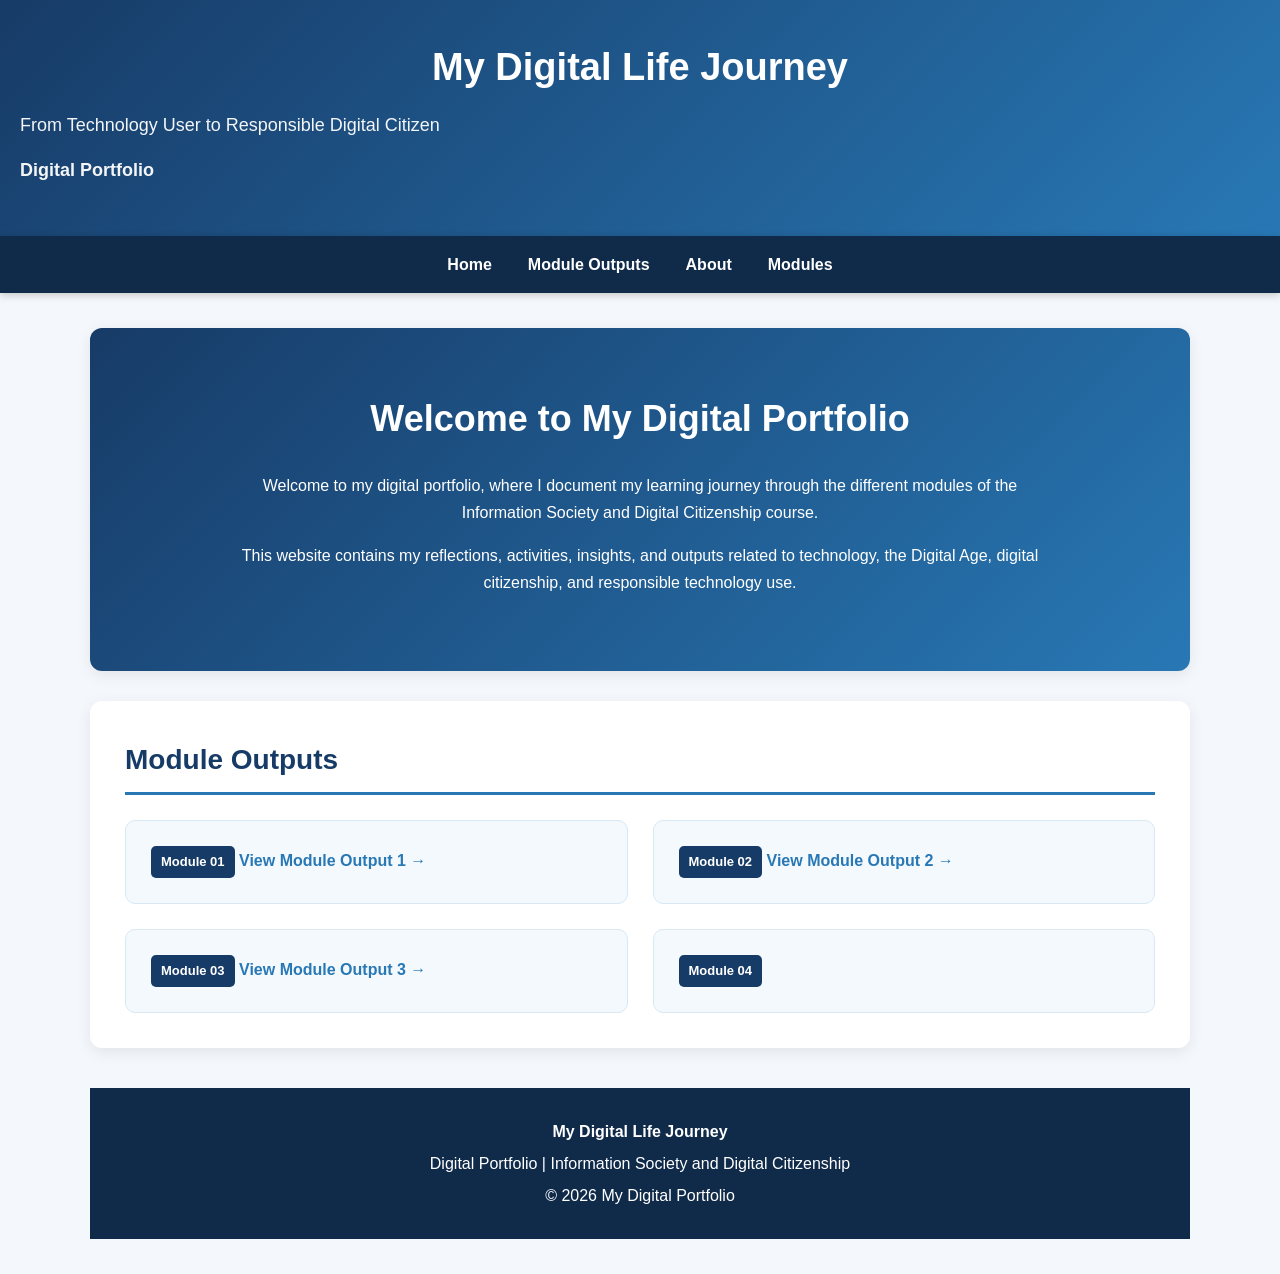
==== index.html @ 465921c3 "initial commit" ====
<!DOCTYPE html>
<html lang="en">
<head>
    <meta charset="UTF-8">
    <meta name="viewport" content="width=device-width, initial-scale=1.0">

    <title>My Digital Life Journey | Home</title>

    <link rel="stylesheet" href="style.css">
</head>

<body>

    <!-- ===== HEADER ===== -->
    <header>
        <h1>
            <a href="index.html">My Digital Life Journey</a>
        </h1>

        <p>From Technology User to Responsible Digital Citizen</p>
        <p><strong>Digital Portfolio</strong></p>
    </header>


    <!-- ===== NAVIGATION ===== -->
    <nav>
        <ul>

            <li>
                <a href="index.html">Home</a>
            </li>

            <li class="dropdown">
                <a href="#">Module Outputs</a>

                <ul class="dropdown-menu">

                    <li>
                        <a href="module-output-1.html">
                            Module Output 1
                        </a>
                    </li>

                    <li>
                        <a href="module-output-2.html">
                            Module Output 2
                        </a>
                    </li>

                    <li>
                        <a href="module-output-3.html">
                            Module Output 3
                        </a>
                    </li>

                    <li>
                        <a href="module-output-4.html">
                            Module Output 4
                        </a>
                    </li>

                </ul>
            </li>

            <li>
                <a href="#about">About</a>
            </li>

            <li>
                <a href="#modules">Modules</a>
            </li>

        </ul>
    </nav>


    <main>

        <!-- ===== HERO ===== -->
        <section class="hero">

            <h2>Welcome to My Digital Portfolio</h2>

            <p>
                Welcome to my digital portfolio, where I document my learning
                journey through the different modules of the Information Society
                and Digital Citizenship course.
            </p>

            <p>
                This website contains my reflections, activities, insights,
                and outputs related to technology, the Digital Age, digital
                citizenship, and responsible technology use.
            </p>

        </section>


        <!-- ===== MODULES ===== -->
        <section id="modules">

            <h2>Module Outputs</h2>

            <div class="module-grid">

                <!-- MODULE 1 -->
                <div class="module-card">

                    <span class="module-number">
                        Module 01
                    </span>

                    <a href="module-output-1.html">
                        View Module Output 1 →
                    </a>

                </div>


                <!-- MODULE 2 -->
                <div class="module-card">

                    <span class="module-number">
                        Module 02
                    </span>

                    <a href="module-output-2.html">
                        View Module Output 2 →
                    </a>

                </div>


                <!-- MODULE 3 -->
                <div class="module-card">

                    <span class="module-number">
                        Module 03
                    </span>

                    <a href="module-output-3.html">
                        View Module Output 3 →
                    </a>

                </div>


                <!-- MODULE 4 -->
                <div class="module-card">

                    <span class="module-number">
                        Module 04
                    </span>

                </div>

            </div>

        </section>


    <!-- ===== FOOTER ===== -->
    <footer>

        <p>
            <strong>My Digital Life Journey</strong>
        </p>

        <p>
            Digital Portfolio | Information Society and Digital Citizenship
        </p>

        <p>
            &copy; 2026 My Digital Portfolio
        </p>

    </footer>

</body>
</html>
---- style.css ----
/* =====================================================
   RESET
   ===================================================== */

* {
    margin: 0;
    padding: 0;
    box-sizing: border-box;
}


/* =====================================================
   GENERAL
   ===================================================== */

html {
    scroll-behavior: smooth;
}

body {
    font-family: Arial, Helvetica, sans-serif;
    line-height: 1.7;
    background: #f4f7fb;
    color: #222;
}


/* =====================================================
   HEADER
   ===================================================== */

header {
    background: linear-gradient(135deg, #173b67, #2878b5);
    color: white;

    padding: 35px 20px;

    text-align: center;
}

header h1 {
    font-size: 38px;
    margin-bottom: 10px;
}


/* Clickable Website Title */

header h1 a {
    color: white;
    text-decoration: none;
    transition: 0.3s;
}

header h1 a:hover {
    opacity: 0.8;
}

header p {
    font-size: 18px;
    opacity: 0.95;
}


/* =====================================================
   NAVIGATION
   ===================================================== */

nav {
    background: #102b4a;

    position: sticky;
    top: 0;

    z-index: 1000;

    box-shadow: 0 2px 8px rgba(0, 0, 0, 0.2);
}

nav > ul {
    list-style: none;

    display: flex;

    justify-content: center;

    flex-wrap: wrap;
}

nav li {
    margin: 0;
}

nav a {
    display: block;

    color: white;

    text-decoration: none;

    padding: 15px 18px;

    font-weight: bold;

    transition: 0.3s;
}

nav a:hover {
    background: #2878b5;
}


/* =====================================================
   MODULE OUTPUT DROPDOWN
   ===================================================== */

.dropdown {
    position: relative;
}

.dropdown > a {
    cursor: pointer;
}


/* Dropdown Menu */

.dropdown-menu {
    display: none;

    position: absolute;

    top: 100%;
    left: 0;

    min-width: 210px;

    background: #102b4a;

    list-style: none;

    padding: 0;
    margin: 0;

    box-shadow: 0 4px 10px rgba(0, 0, 0, 0.25);

    z-index: 1001;
}


/* Dropdown Items */

.dropdown-menu li {
    width: 100%;
}


/* Dropdown Links */

.dropdown-menu a {
    display: block;

    padding: 12px 15px;

    color: white;

    text-decoration: none;

    white-space: nowrap;
}

.dropdown-menu a:hover {
    background: #2878b5;
}


/* Show Dropdown */

.dropdown:hover .dropdown-menu {
    display: block;
}


/* =====================================================
   MAIN
   ===================================================== */

main {
    width: 90%;

    max-width: 1100px;

    margin: 35px auto;
}


/* =====================================================
   CONTENT SECTIONS
   ===================================================== */

section {
    background: white;

    margin-bottom: 30px;

    padding: 35px;

    border-radius: 12px;

    box-shadow:
        0 4px 15px rgba(0, 0, 0, 0.08);
}

section h2 {
    color: #173b67;

    font-size: 28px;

    margin-bottom: 20px;

    border-bottom: 3px solid #2878b5;

    padding-bottom: 8px;
}

section h3 {
    color: #2878b5;

    margin-top: 22px;

    margin-bottom: 10px;
}

p {
    margin-bottom: 15px;

    text-align: justify;
}


/* =====================================================
   INTRODUCTION
   ===================================================== */

.intro {
    text-align: center;

    background:
        linear-gradient(
            135deg,
            #e8f4ff,
            #ffffff
        );
}

.intro h2 {
    border: none;

    margin-bottom: 10px;
}

.intro p {
    text-align: center;

    max-width: 850px;

    margin-left: auto;
    margin-right: auto;
}


/* =====================================================
   HOME HERO
   ===================================================== */

.hero {
    text-align: center;

    padding: 60px 35px;

    background:
        linear-gradient(
            135deg,
            #173b67,
            #2878b5
        );

    color: white;
}

.hero h2 {
    color: white;

    border: none;

    font-size: 36px;

    margin-bottom: 15px;
}

.hero p {
    text-align: center;

    max-width: 800px;

    margin: 15px auto;
}


/* =====================================================
   BUTTON
   ===================================================== */

.button {
    display: inline-block;

    margin-top: 20px;

    padding: 12px 25px;

    background: white;

    color: #173b67;

    text-decoration: none;

    font-weight: bold;

    border-radius: 6px;

    transition: 0.3s;
}

.button:hover {
    background: #102b4a;

    color: white;
}


/* =====================================================
   MODULE CARDS
   ===================================================== */

.module-grid {
    display: grid;

    grid-template-columns:
        repeat(2, 1fr);

    gap: 25px;

    margin-top: 25px;
}

.module-card {
    background: #f4f9fd;

    padding: 25px;

    border-radius: 10px;

    border: 1px solid #d8e8f5;

    transition: 0.3s;
}

.module-card:hover {
    transform: translateY(-5px);

    box-shadow:
        0 8px 20px rgba(0, 0, 0, 0.12);
}

.module-card h3 {
    margin-top: 10px;
}

.module-card p {
    margin-top: 10px;
}

.module-card a {
    color: #2878b5;

    text-decoration: none;

    font-weight: bold;
}

.module-card a:hover {
    text-decoration: underline;
}


/* Module Number */

.module-number {
    display: inline-block;

    padding: 5px 10px;

    background: #173b67;

    color: white;

    border-radius: 5px;

    font-size: 13px;

    font-weight: bold;
}


/* =====================================================
   TIMELINE
   ===================================================== */

.timeline {
    position: relative;

    max-width: 900px;

    margin: 30px auto;
}

.timeline::after {
    content: "";

    position: absolute;

    width: 4px;

    background: #2878b5;

    top: 0;
    bottom: 0;

    left: 50%;

    margin-left: -2px;
}

.timeline-item {
    padding: 10px 40px;

    position: relative;

    width: 50%;
}

.timeline-item::after {
    content: "";

    position: absolute;

    width: 18px;
    height: 18px;

    background: white;

    border: 4px solid #2878b5;

    border-radius: 50%;

    top: 25px;

    z-index: 1;
}

.left {
    left: 0;

    text-align: right;
}

.right {
    left: 50%;
}

.left::after {
    right: -11px;
}

.right::after {
    left: -11px;
}

.timeline-content {
    padding: 20px;

    background: #eef7ff;

    border-radius: 10px;

    box-shadow:
        0 3px 8px rgba(0, 0, 0, 0.08);
}

.timeline-content h3 {
    margin-top: 0;
}

.timeline-content strong {
    color: #173b67;
}


/* =====================================================
   DIGITAL CITIZENSHIP AUDIT
   ===================================================== */

.audit-grid {
    display: grid;

    grid-template-columns:
        repeat(2, 1fr);

    gap: 20px;

    margin-top: 20px;
}

.audit-card {
    background: #f4f9fd;

    border-left: 5px solid #2878b5;

    padding: 20px;

    border-radius: 8px;
}

.audit-card h3 {
    margin-top: 0;
}


/* =====================================================
   HABITS
   ===================================================== */

.habit-grid {
    display: grid;

    grid-template-columns:
        repeat(2, 1fr);

    gap: 25px;
}

.habit-card {
    padding: 25px;

    border-radius: 10px;

    background: #f5faff;

    border: 1px solid #d8e8f5;
}

.habit-card h3 {
    margin-top: 0;
}

.habit-card ul {
    margin-left: 25px;
}


/* =====================================================
   SMART GOALS
   ===================================================== */

.goal {
    background: #eef7ff;

    padding: 20px;

    margin: 15px 0;

    border-radius: 8px;

    border-left: 5px solid #2878b5;
}

.goal strong {
    color: #173b67;
}


/* =====================================================
   HIGHLIGHT
   ===================================================== */

.highlight {
    background: #e8f4ff;

    border-left: 6px solid #2878b5;
}

.highlight h2 {
    border: none;
}


/* =====================================================
   CONCLUSION
   ===================================================== */

.conclusion {
    background:
        linear-gradient(
            135deg,
            #173b67,
            #2878b5
        );

    color: white;
}

.conclusion h2 {
    color: white;

    border-color: white;
}


/* =====================================================
   FOOTER
   ===================================================== */

footer {
    background: #102b4a;

    color: white;

    text-align: center;

    padding: 25px;

    margin-top: 40px;
}

footer p {
    text-align: center;

    margin: 5px;
}


/* =====================================================
   RESPONSIVE DESIGN
   ===================================================== */

@media screen and (max-width: 768px) {

    header h1 {
        font-size: 28px;
    }


    nav > ul {
        justify-content: center;
    }


    nav a {
        padding: 12px 10px;

        font-size: 14px;
    }


    section {
        padding: 25px 20px;
    }


    .audit-grid,
    .habit-grid,
    .module-grid {
        grid-template-columns: 1fr;
    }


    /* Mobile Dropdown */

    .dropdown-menu {
        position: static;

        width: 100%;

        box-shadow: none;
    }


    .dropdown:hover .dropdown-menu {
        display: block;
    }


    /* Mobile Hero */

    .hero {
        padding: 40px 20px;
    }


    .hero h2 {
        font-size: 28px;
    }


    /* Mobile Timeline */

    .timeline::after {
        left: 20px;
    }


    .timeline-item {
        width: 100%;

        padding-left: 55px;

        padding-right: 10px;

        text-align: left;

        left: 0;
    }


    .left::after,
    .right::after {
        left: 9px;
    }

}
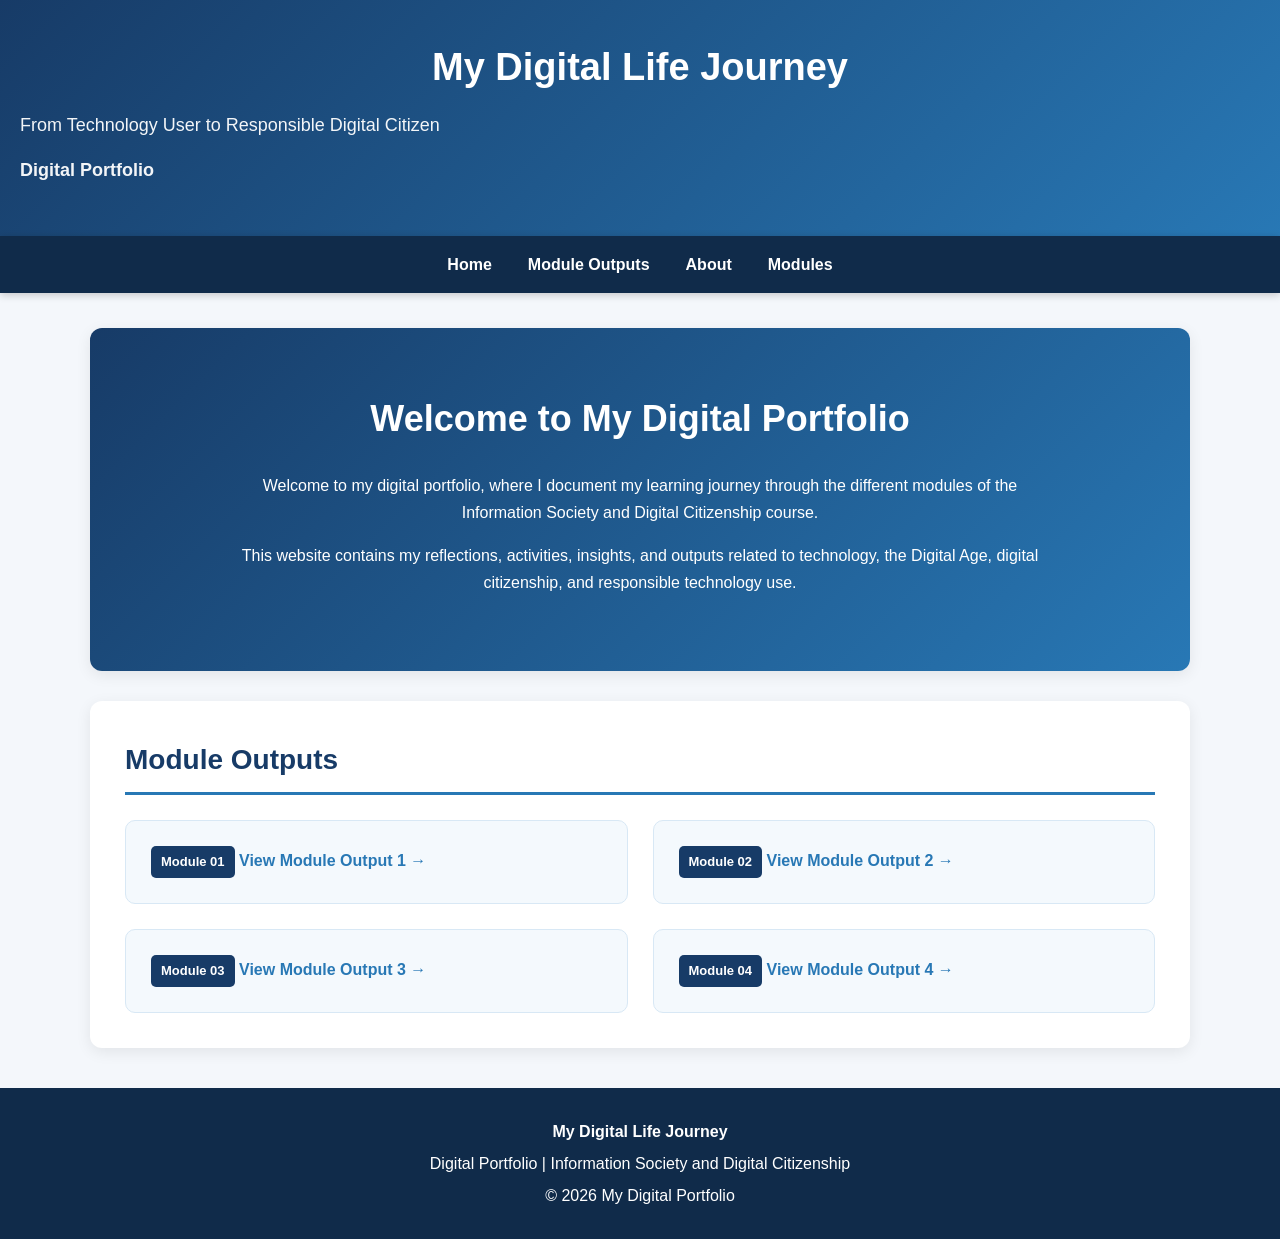
==== commit c72a1e3d: "initial commit" ====
--- a/index.html
+++ b/index.html
@@ -152,11 +152,17 @@
                         Module 04
                     </span>
 
+                    <a href="module-output-4.html">
+                        View Module Output 4 →
+                    </a>
+
                 </div>
 
             </div>
 
         </section>
+        
+    </main>
 
 
     <!-- ===== FOOTER ===== -->
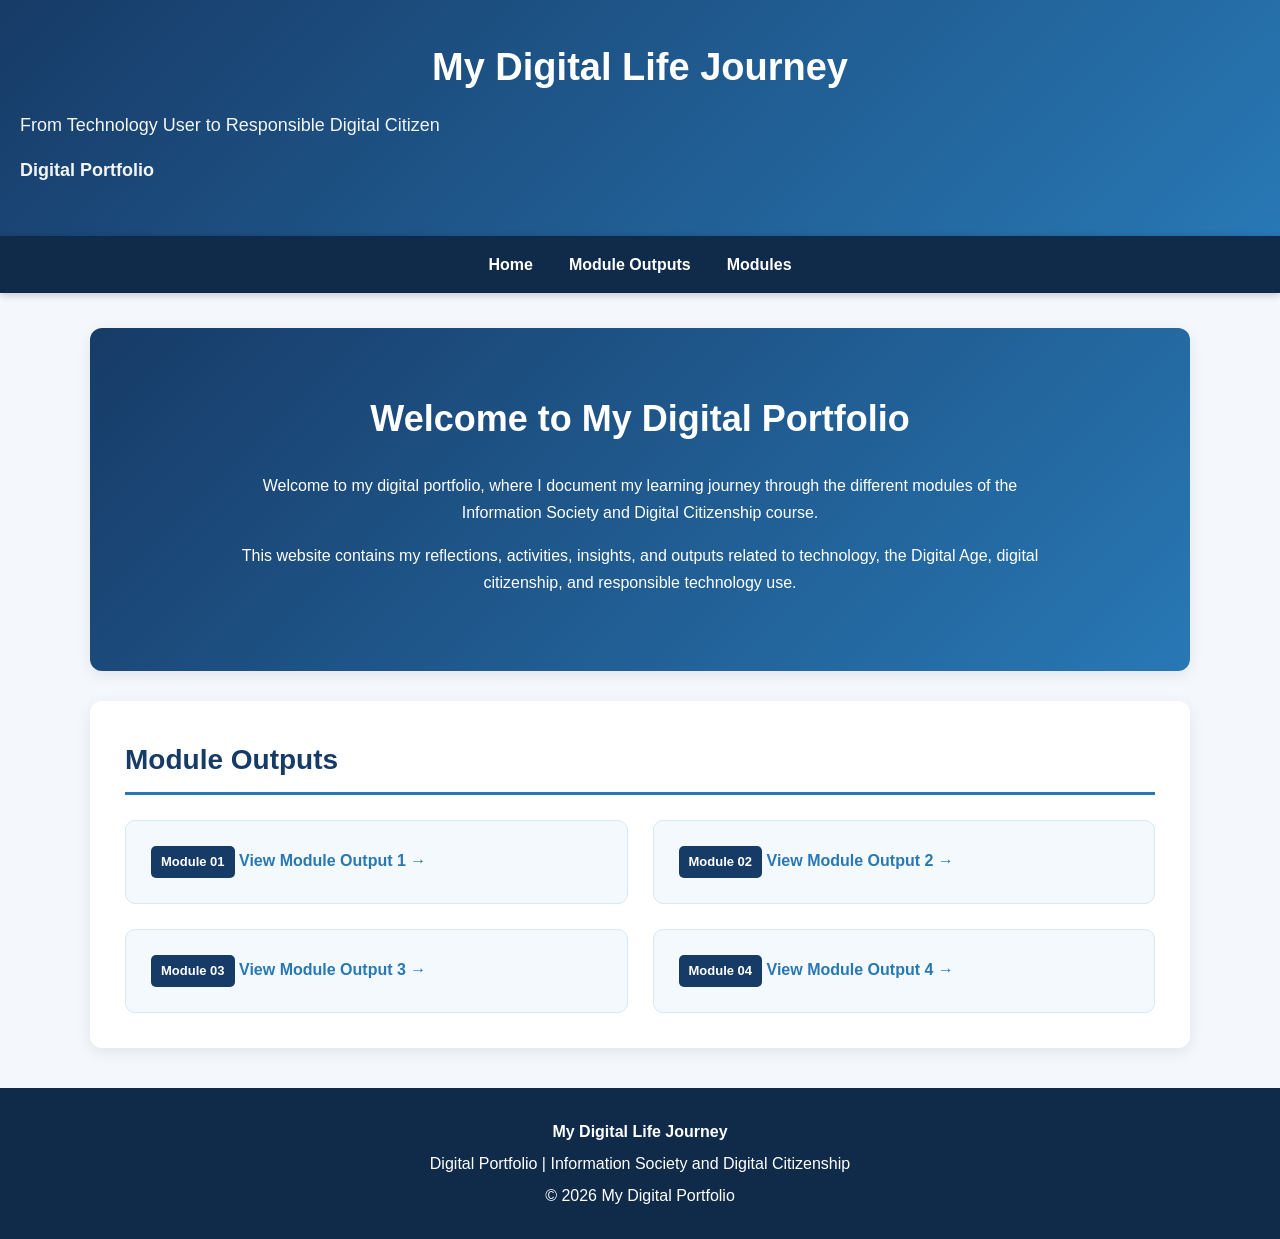
==== commit 2ef49656: "initial commit" ====
--- a/index.html
+++ b/index.html
@@ -60,10 +60,6 @@
                     </li>
 
                 </ul>
-            </li>
-
-            <li>
-                <a href="#about">About</a>
             </li>
 
             <li>
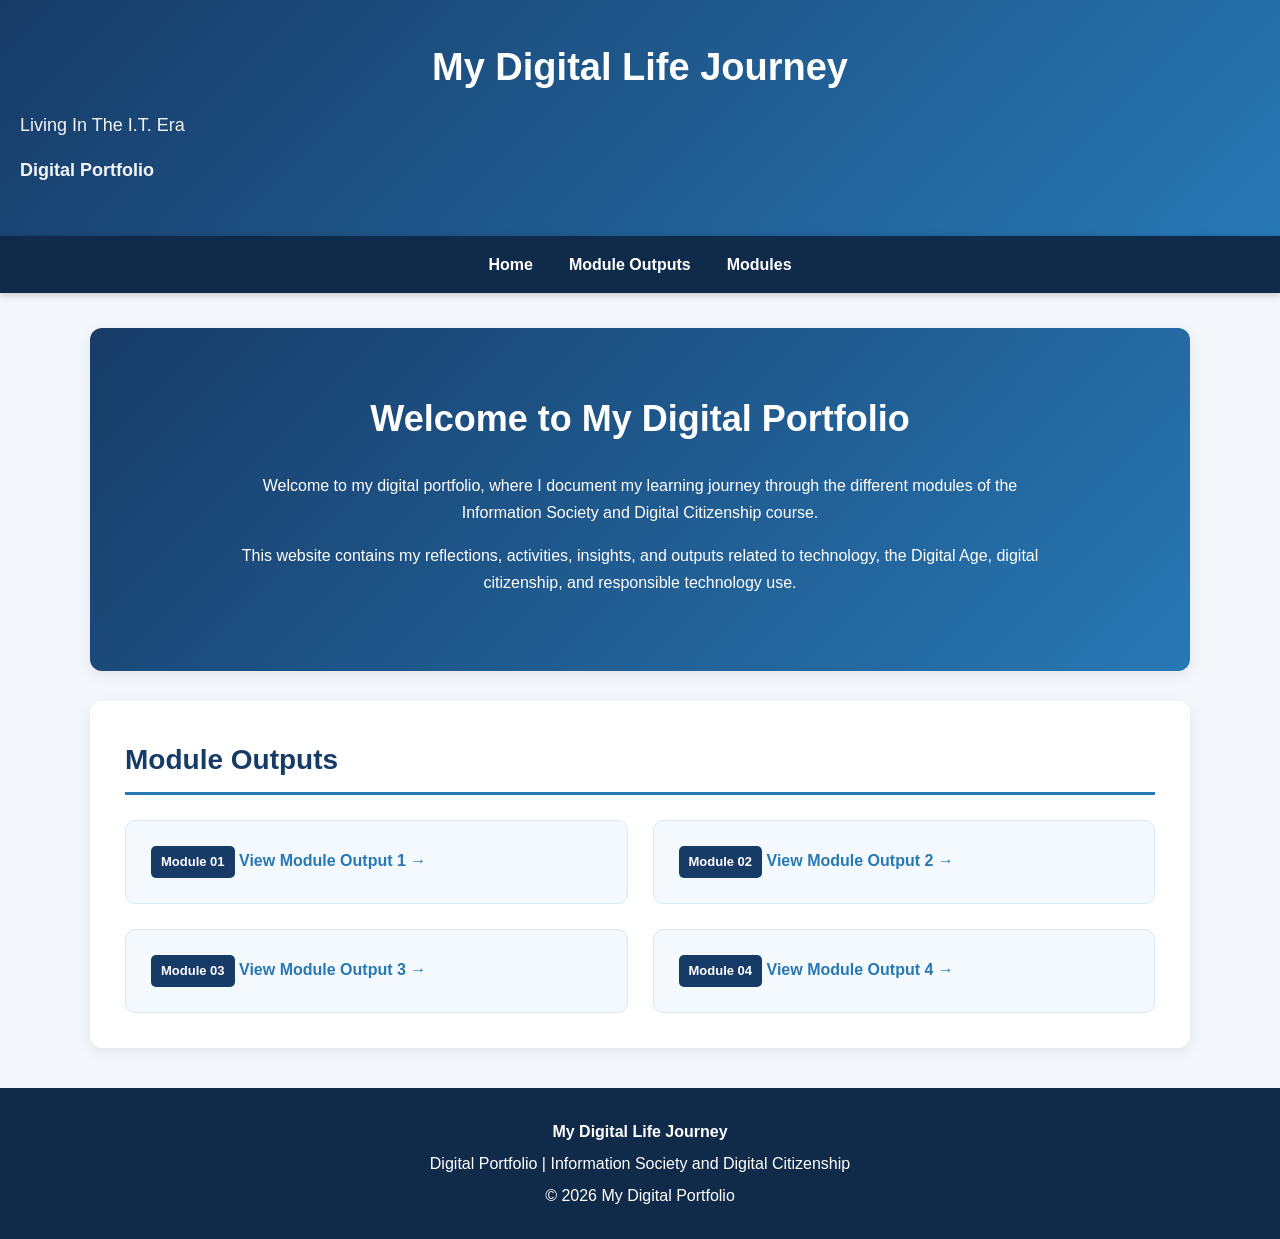
==== commit a850890c: "initial commit" ====
--- a/index.html
+++ b/index.html
@@ -10,14 +10,10 @@
 </head>
 
 <body>
-
     <!-- ===== HEADER ===== -->
     <header>
-        <h1>
-            <a href="index.html">My Digital Life Journey</a>
-        </h1>
-
-        <p>From Technology User to Responsible Digital Citizen</p>
+        <h1><a href="index.html">My Digital Life Journey</a></h1>
+        <p>Living In The I.T. Era</p>
         <p><strong>Digital Portfolio</strong></p>
     </header>
 
@@ -164,18 +160,10 @@
     <!-- ===== FOOTER ===== -->
     <footer>
 
-        <p>
-            <strong>My Digital Life Journey</strong>
-        </p>
-
-        <p>
-            Digital Portfolio | Information Society and Digital Citizenship
-        </p>
-
-        <p>
-            &copy; 2026 My Digital Portfolio
-        </p>
-
+        <p><strong>My Digital Life Journey</strong></p>
+        <p>Digital Portfolio | Information Society and Digital Citizenship</p>
+        <p>&copy; 2026 My Digital Portfolio</p>
+    
     </footer>
 
 </body>
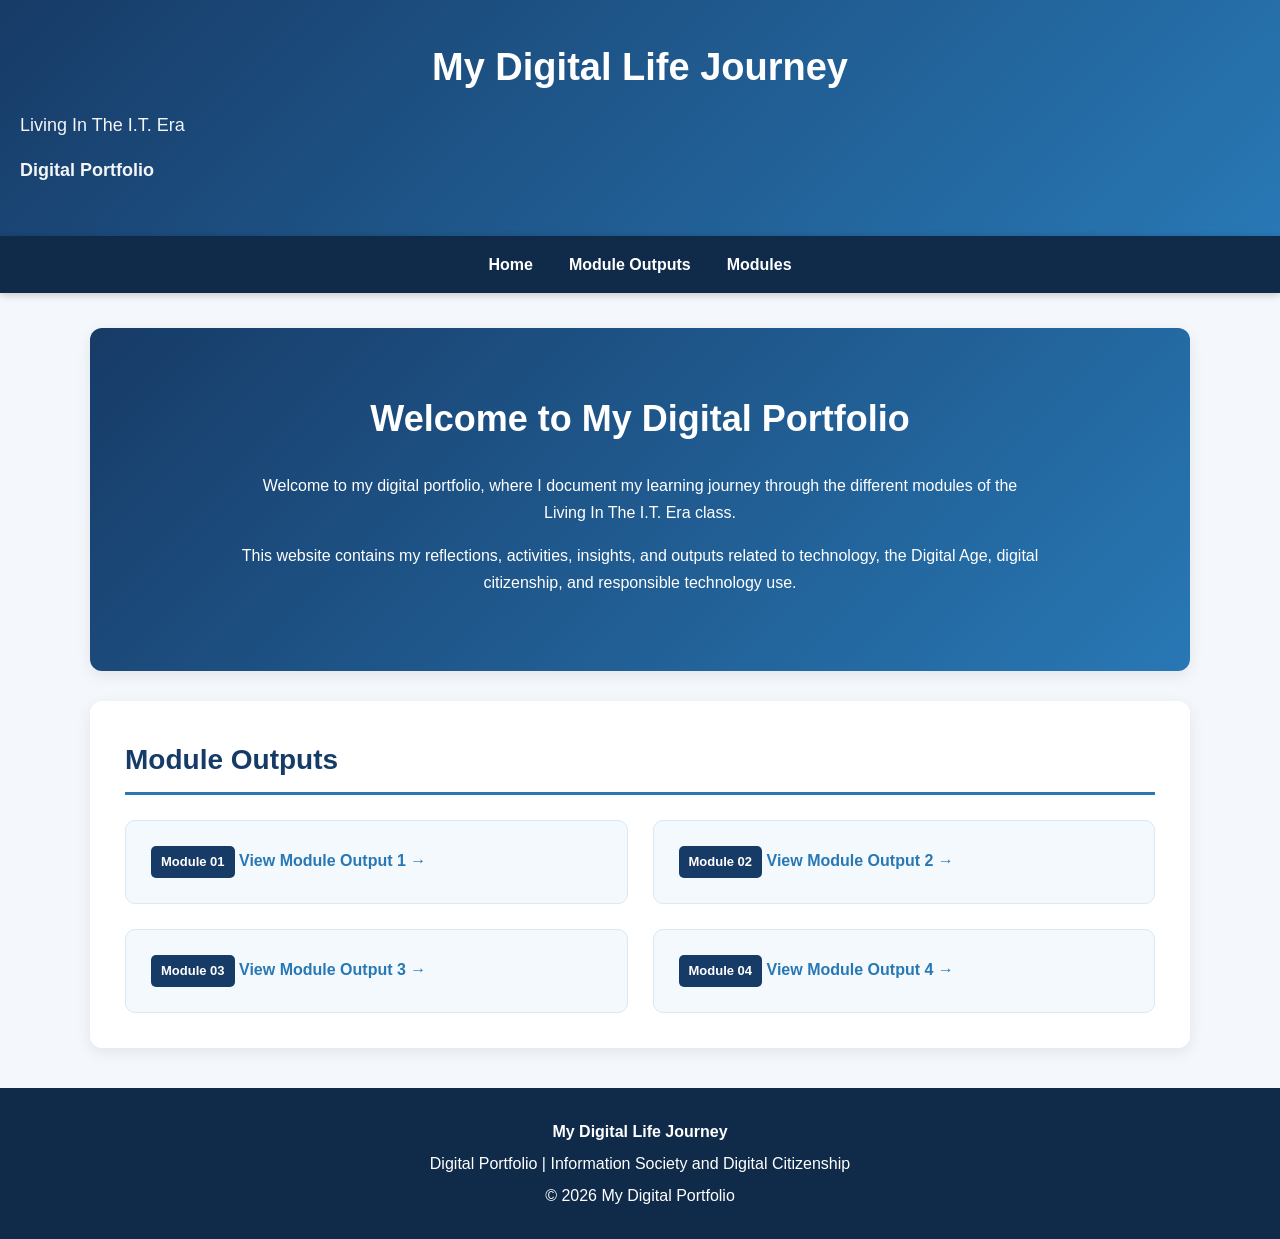
==== commit 3b4a4398: "Initial commit" ====
--- a/index.html
+++ b/index.html
@@ -75,8 +75,8 @@
 
             <p>
                 Welcome to my digital portfolio, where I document my learning
-                journey through the different modules of the Information Society
-                and Digital Citizenship course.
+                journey through the different modules of the Living In The 
+                I.T. Era class.
             </p>
 
             <p>
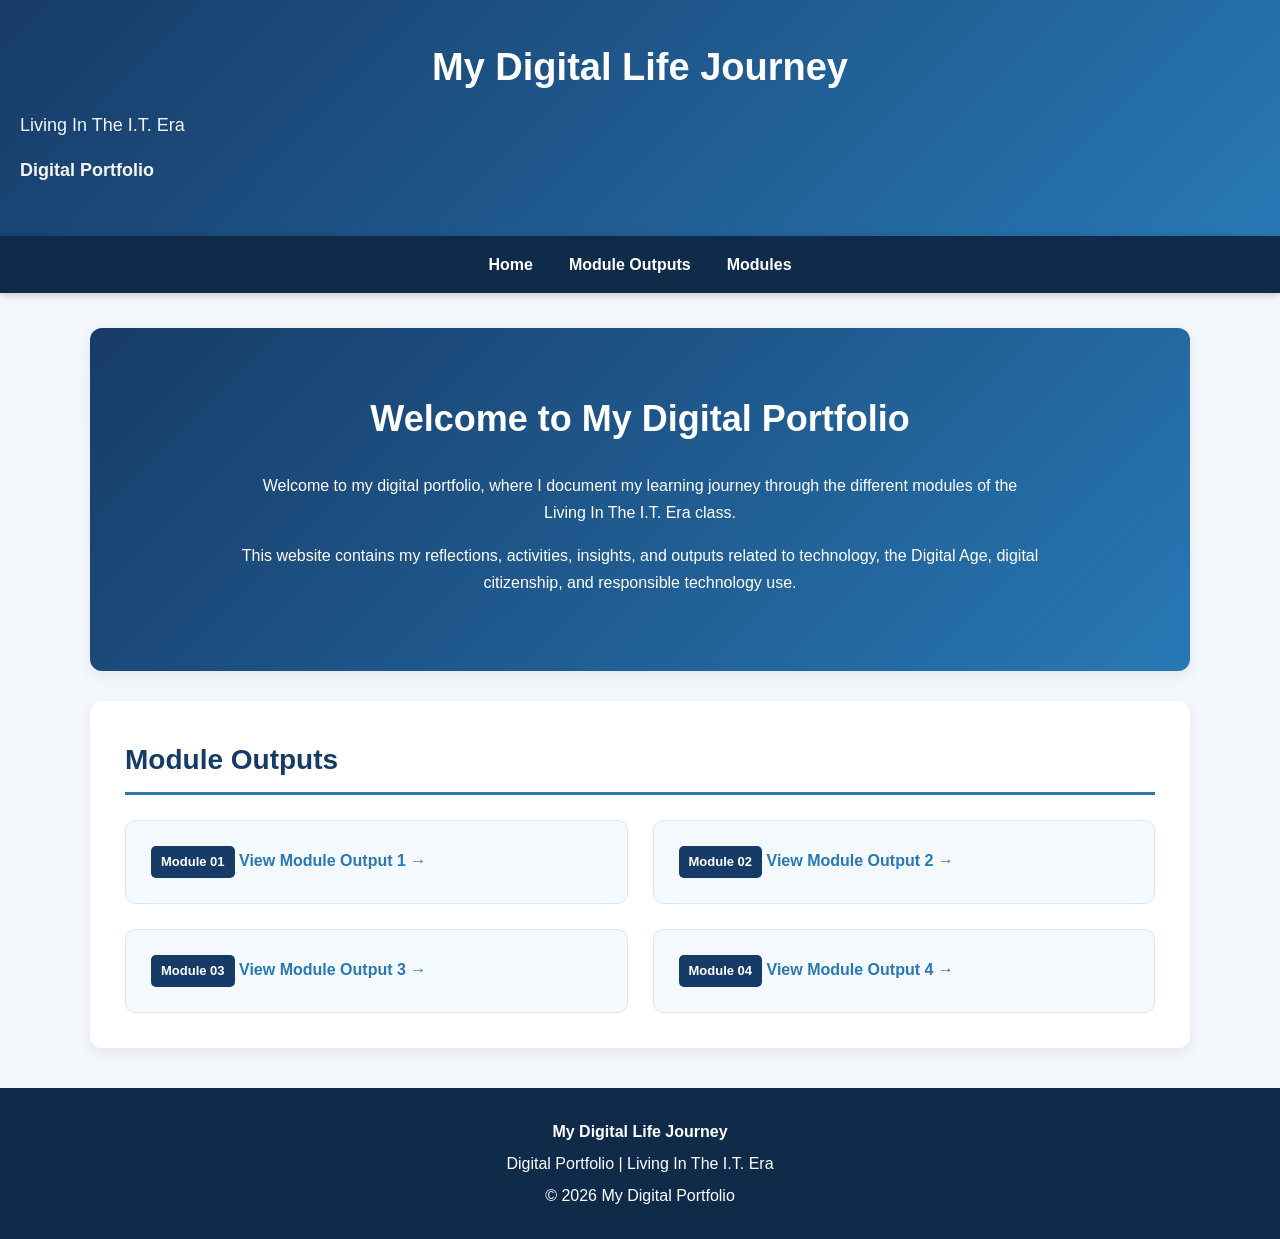
==== commit caec68c3: "Initial commit" ====
--- a/index.html
+++ b/index.html
@@ -161,7 +161,7 @@
     <footer>
 
         <p><strong>My Digital Life Journey</strong></p>
-        <p>Digital Portfolio | Information Society and Digital Citizenship</p>
+        <p>Digital Portfolio | Living In The I.T. Era</p>
         <p>&copy; 2026 My Digital Portfolio</p>
     
     </footer>
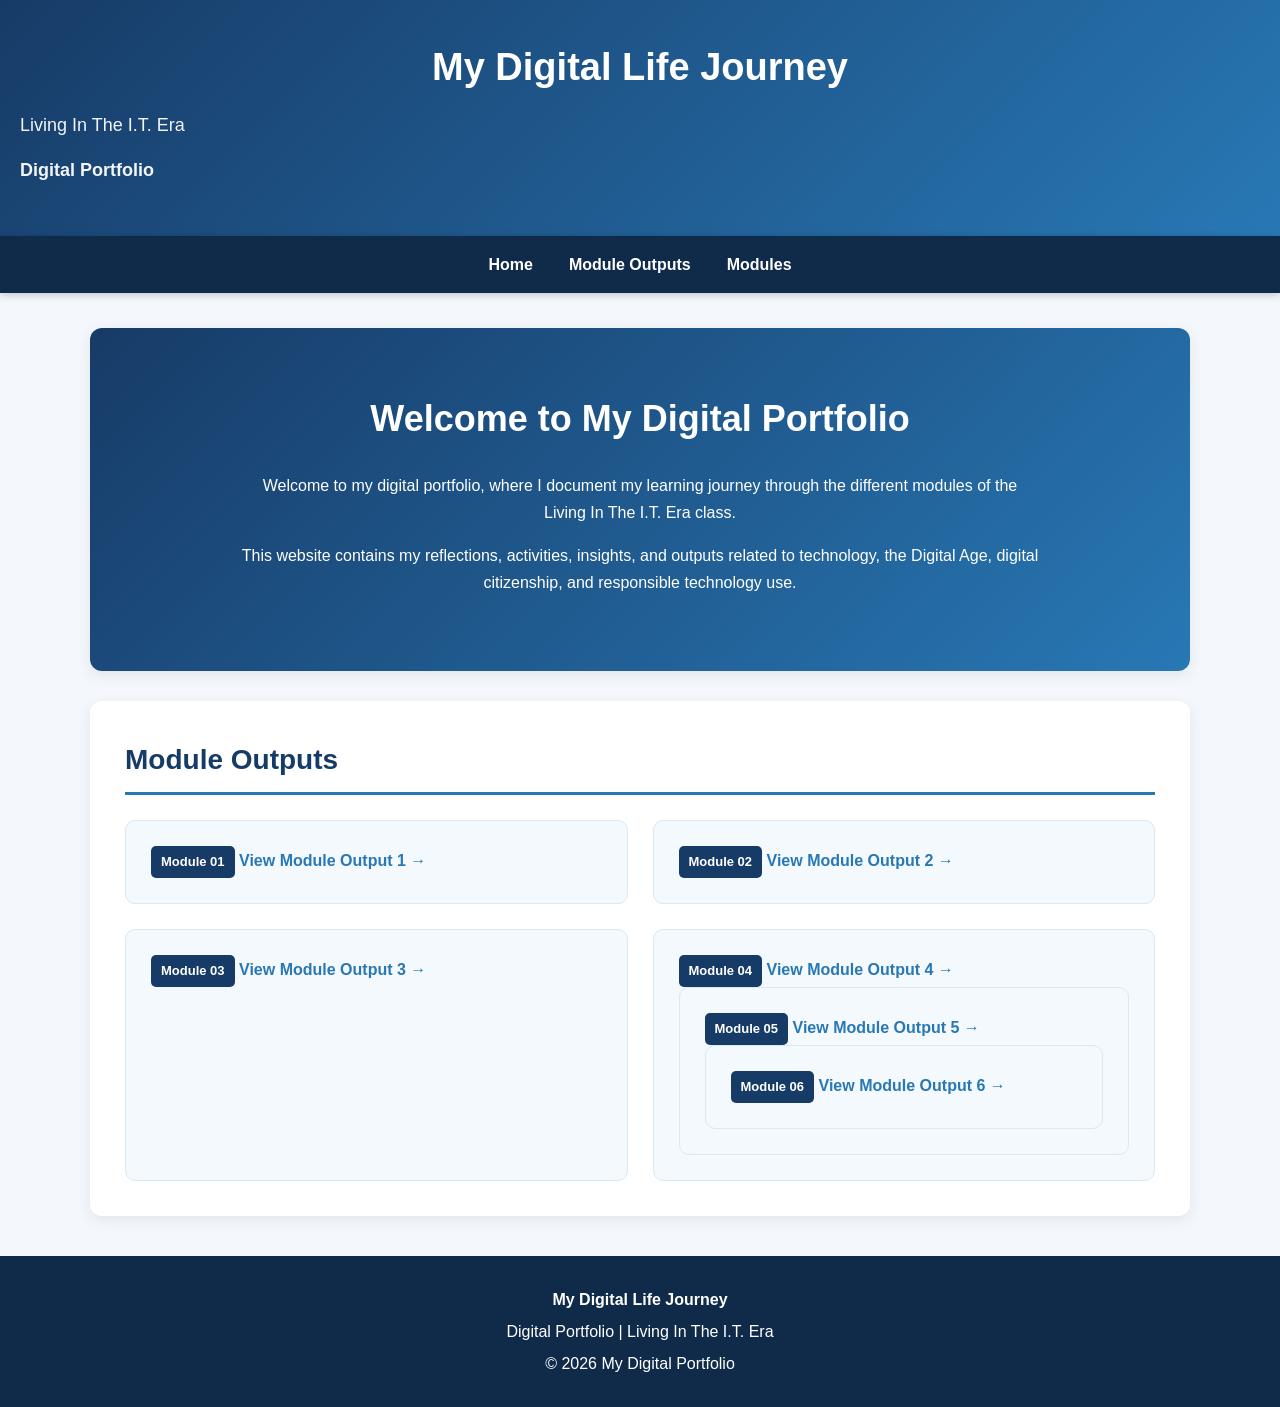
==== commit bd5bfd81: "Update Index" ====
--- a/index.html
+++ b/index.html
@@ -21,40 +21,15 @@
     <!-- ===== NAVIGATION ===== -->
     <nav>
         <ul>
-
-            <li>
-                <a href="index.html">Home</a>
-            </li>
-
-            <li class="dropdown">
-                <a href="#">Module Outputs</a>
-
+            <li><a href="index.html">Home</a></li>
+            <li class="dropdown"><a href="#">Module Outputs</a>
                 <ul class="dropdown-menu">
-
-                    <li>
-                        <a href="module-output-1.html">
-                            Module Output 1
-                        </a>
-                    </li>
-
-                    <li>
-                        <a href="module-output-2.html">
-                            Module Output 2
-                        </a>
-                    </li>
-
-                    <li>
-                        <a href="module-output-3.html">
-                            Module Output 3
-                        </a>
-                    </li>
-
-                    <li>
-                        <a href="module-output-4.html">
-                            Module Output 4
-                        </a>
-                    </li>
-
+                    <li><a href="module-output-1.html">Module Output 1</a></li>
+                    <li><a href="module-output-2.html">Module Output 2</a></li>
+                    <li><a href="module-output-3.html">Module Output 3</a></li>
+                    <li><a href="module-output-4.html">Module Output 4</a></li>
+                    <li><a href="module-output-5.html">Module Output 5</a></li>
+                    <li><a href="module-output-6.html">Module Output 6</a></li>
                 </ul>
             </li>
 
@@ -148,6 +123,29 @@
                         View Module Output 4 →
                     </a>
 
+
+                <!-- MODULE 5 -->
+                <div class="module-card">
+
+                    <span class="module-number">
+                        Module 05
+                    </span>
+
+                    <a href="module-output-5.html">
+                        View Module Output 5 →
+                    </a>
+
+
+                <!-- MODULE 6 -->
+                <div class="module-card">
+
+                    <span class="module-number">
+                        Module 06
+                    </span>
+
+                    <a href="module-output-6.html">
+                        View Module Output 6 →
+                    </a>
                 </div>
 
             </div>
--- a/style.css
+++ b/style.css
@@ -648,6 +648,38 @@
     margin: 5px;
 }
 
+/* =====================================================
+   TABLE
+   ===================================================== */
+
+.table-container {
+    width: 100%;
+    overflow-x: auto;
+    margin: 20px 0;
+}
+
+.table-container table {
+    width: 100%;
+    border-collapse: collapse;
+    border: 2px solid #000;
+}
+
+.table-container table th,
+.table-container table td {
+    border: 1px solid #000;
+    padding: 10px;
+    text-align: center;
+}
+
+.table-container table th {
+    background-color: #f2f2f2;
+    font-weight: bold;
+}
+
+.table-container table tr {
+    border: 1px solid #000;
+}
+
 
 /* =====================================================
    RESPONSIVE DESIGN
@@ -659,23 +691,18 @@
         font-size: 28px;
     }
 
-
     nav > ul {
         justify-content: center;
     }
 
-
     nav a {
         padding: 12px 10px;
-
         font-size: 14px;
     }
-
 
     section {
         padding: 25px 20px;
     }
-
 
     .audit-grid,
     .habit-grid,
@@ -683,58 +710,134 @@
         grid-template-columns: 1fr;
     }
 
-
     /* Mobile Dropdown */
 
     .dropdown-menu {
         position: static;
-
         width: 100%;
-
         box-shadow: none;
     }
-
 
     .dropdown:hover .dropdown-menu {
         display: block;
     }
 
-
     /* Mobile Hero */
 
     .hero {
         padding: 40px 20px;
     }
 
-
     .hero h2 {
         font-size: 28px;
     }
 
-
     /* Mobile Timeline */
 
     .timeline::after {
         left: 20px;
     }
 
-
     .timeline-item {
         width: 100%;
-
         padding-left: 55px;
-
         padding-right: 10px;
-
         text-align: left;
-
         left: 0;
     }
-
 
     .left::after,
     .right::after {
         left: 9px;
     }
+}
+
+/* =====================================================
+   RESPONSIVE DESIGN
+   ===================================================== */
+
+@media screen and (max-width: 768px) {
+
+    header h1 {
+        font-size: 28px;
+    }
+
+
+    nav > ul {
+        justify-content: center;
+    }
+
+
+    nav a {
+        padding: 12px 10px;
+
+        font-size: 14px;
+    }
+
+
+    section {
+        padding: 25px 20px;
+    }
+
+
+    .audit-grid,
+    .habit-grid,
+    .module-grid {
+        grid-template-columns: 1fr;
+    }
+
+
+    /* Mobile Dropdown */
+
+    .dropdown-menu {
+        position: static;
+
+        width: 100%;
+
+        box-shadow: none;
+    }
+
+
+    .dropdown:hover .dropdown-menu {
+        display: block;
+    }
+
+
+    /* Mobile Hero */
+
+    .hero {
+        padding: 40px 20px;
+    }
+
+
+    .hero h2 {
+        font-size: 28px;
+    }
+
+
+    /* Mobile Timeline */
+
+    .timeline::after {
+        left: 20px;
+    }
+
+
+    .timeline-item {
+        width: 100%;
+
+        padding-left: 55px;
+
+        padding-right: 10px;
+
+        text-align: left;
+
+        left: 0;
+    }
+
+
+    .left::after,
+    .right::after {
+        left: 9px;
+    }
 
 }
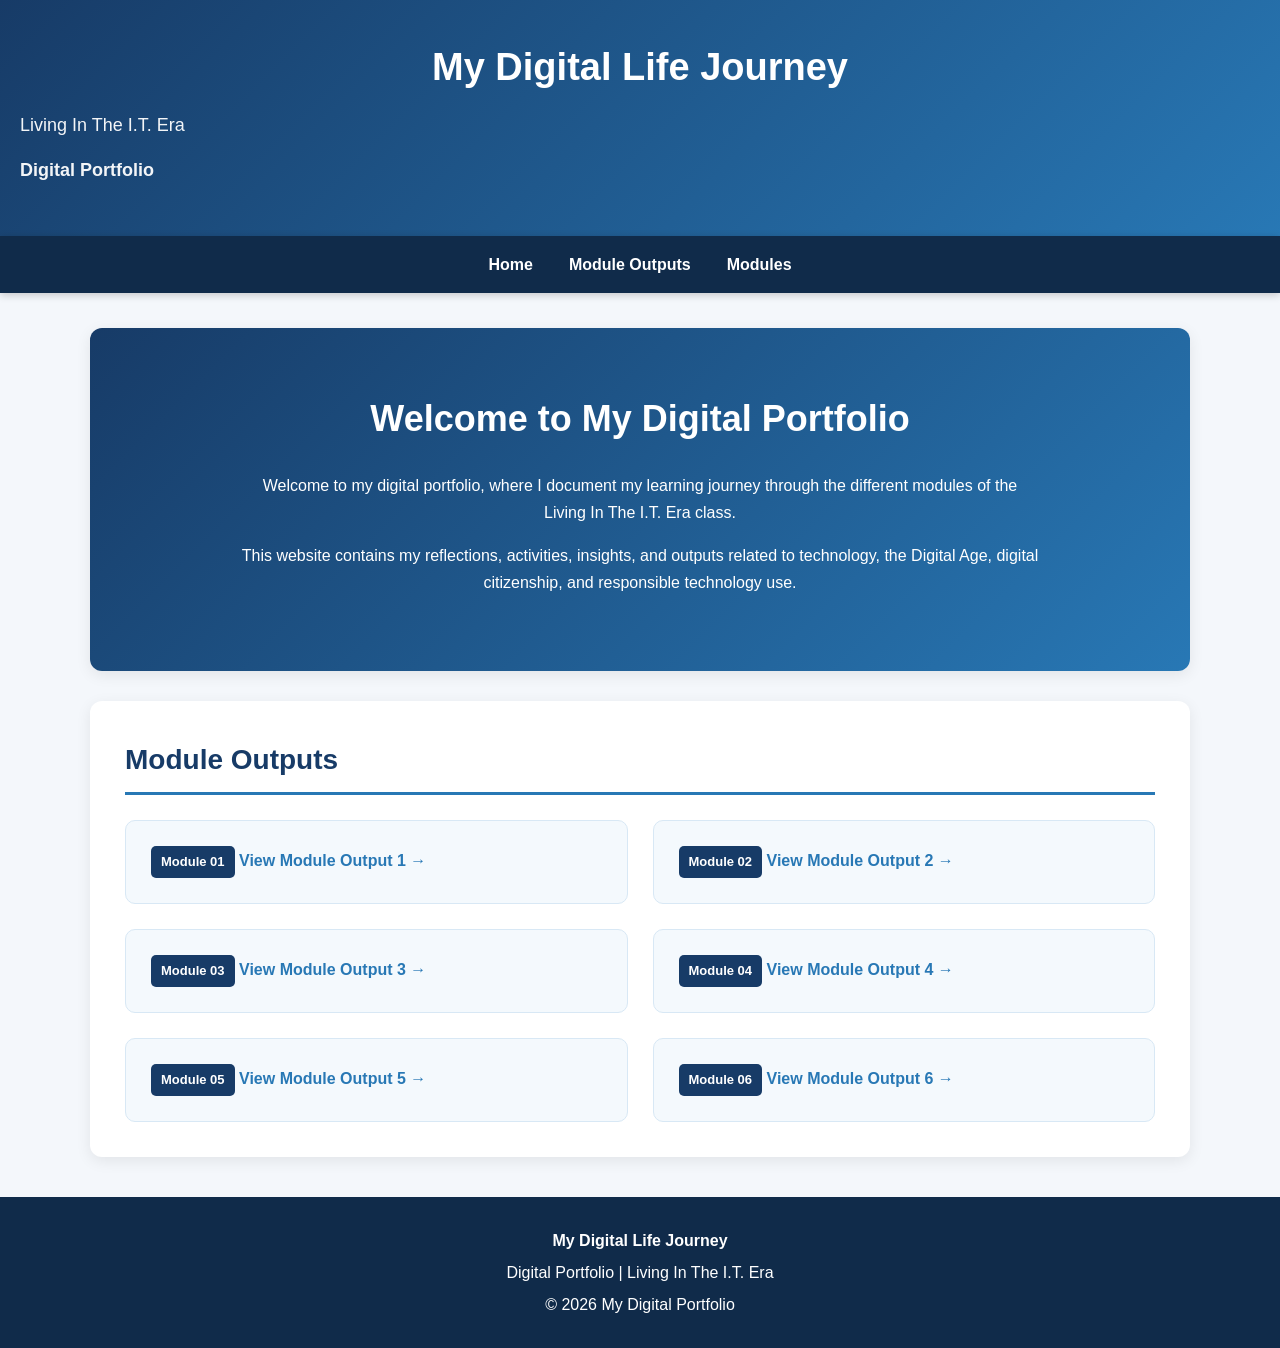
==== commit 275952e3: "Modified Module Div" ====
--- a/index.html
+++ b/index.html
@@ -72,80 +72,43 @@
 
                 <!-- MODULE 1 -->
                 <div class="module-card">
-
-                    <span class="module-number">
-                        Module 01
-                    </span>
-
-                    <a href="module-output-1.html">
-                        View Module Output 1 →
-                    </a>
-
+                    <span class="module-number">Module 01</span>
+                    <a href="module-output-1.html">View Module Output 1 →</a>
                 </div>
 
 
                 <!-- MODULE 2 -->
                 <div class="module-card">
-
-                    <span class="module-number">
-                        Module 02
-                    </span>
-
-                    <a href="module-output-2.html">
-                        View Module Output 2 →
-                    </a>
-
+                    <span class="module-number">Module 02</span>
+                    <a href="module-output-2.html">View Module Output 2 →</a>
                 </div>
 
 
                 <!-- MODULE 3 -->
                 <div class="module-card">
-
-                    <span class="module-number">
-                        Module 03
-                    </span>
-
-                    <a href="module-output-3.html">
-                        View Module Output 3 →
-                    </a>
-
+                    <span class="module-number">Module 03</span>
+                    <a href="module-output-3.html">View Module Output 3 →</a>
                 </div>
 
 
                 <!-- MODULE 4 -->
                 <div class="module-card">
-
-                    <span class="module-number">
-                        Module 04
-                    </span>
-
-                    <a href="module-output-4.html">
-                        View Module Output 4 →
-                    </a>
+                    <span class="module-number">Module 04</span>
+                    <a href="module-output-4.html">View Module Output 4 →</a>
+                </div>
 
 
                 <!-- MODULE 5 -->
                 <div class="module-card">
-
-                    <span class="module-number">
-                        Module 05
-                    </span>
-
-                    <a href="module-output-5.html">
-                        View Module Output 5 →
-                    </a>
+                    <span class="module-number">Module 05</span>
+                    <a href="module-output-5.html">View Module Output 5 →</a>
+                </div>
 
 
                 <!-- MODULE 6 -->
                 <div class="module-card">
-
-                    <span class="module-number">
-                        Module 06
-                    </span>
-
-                    <a href="module-output-6.html">
-                        View Module Output 6 →
-                    </a>
+                    <span class="module-number">Module 06</span>
+                    <a href="module-output-6.html">View Module Output 6 →</a>
                 </div>
 
             </div>
